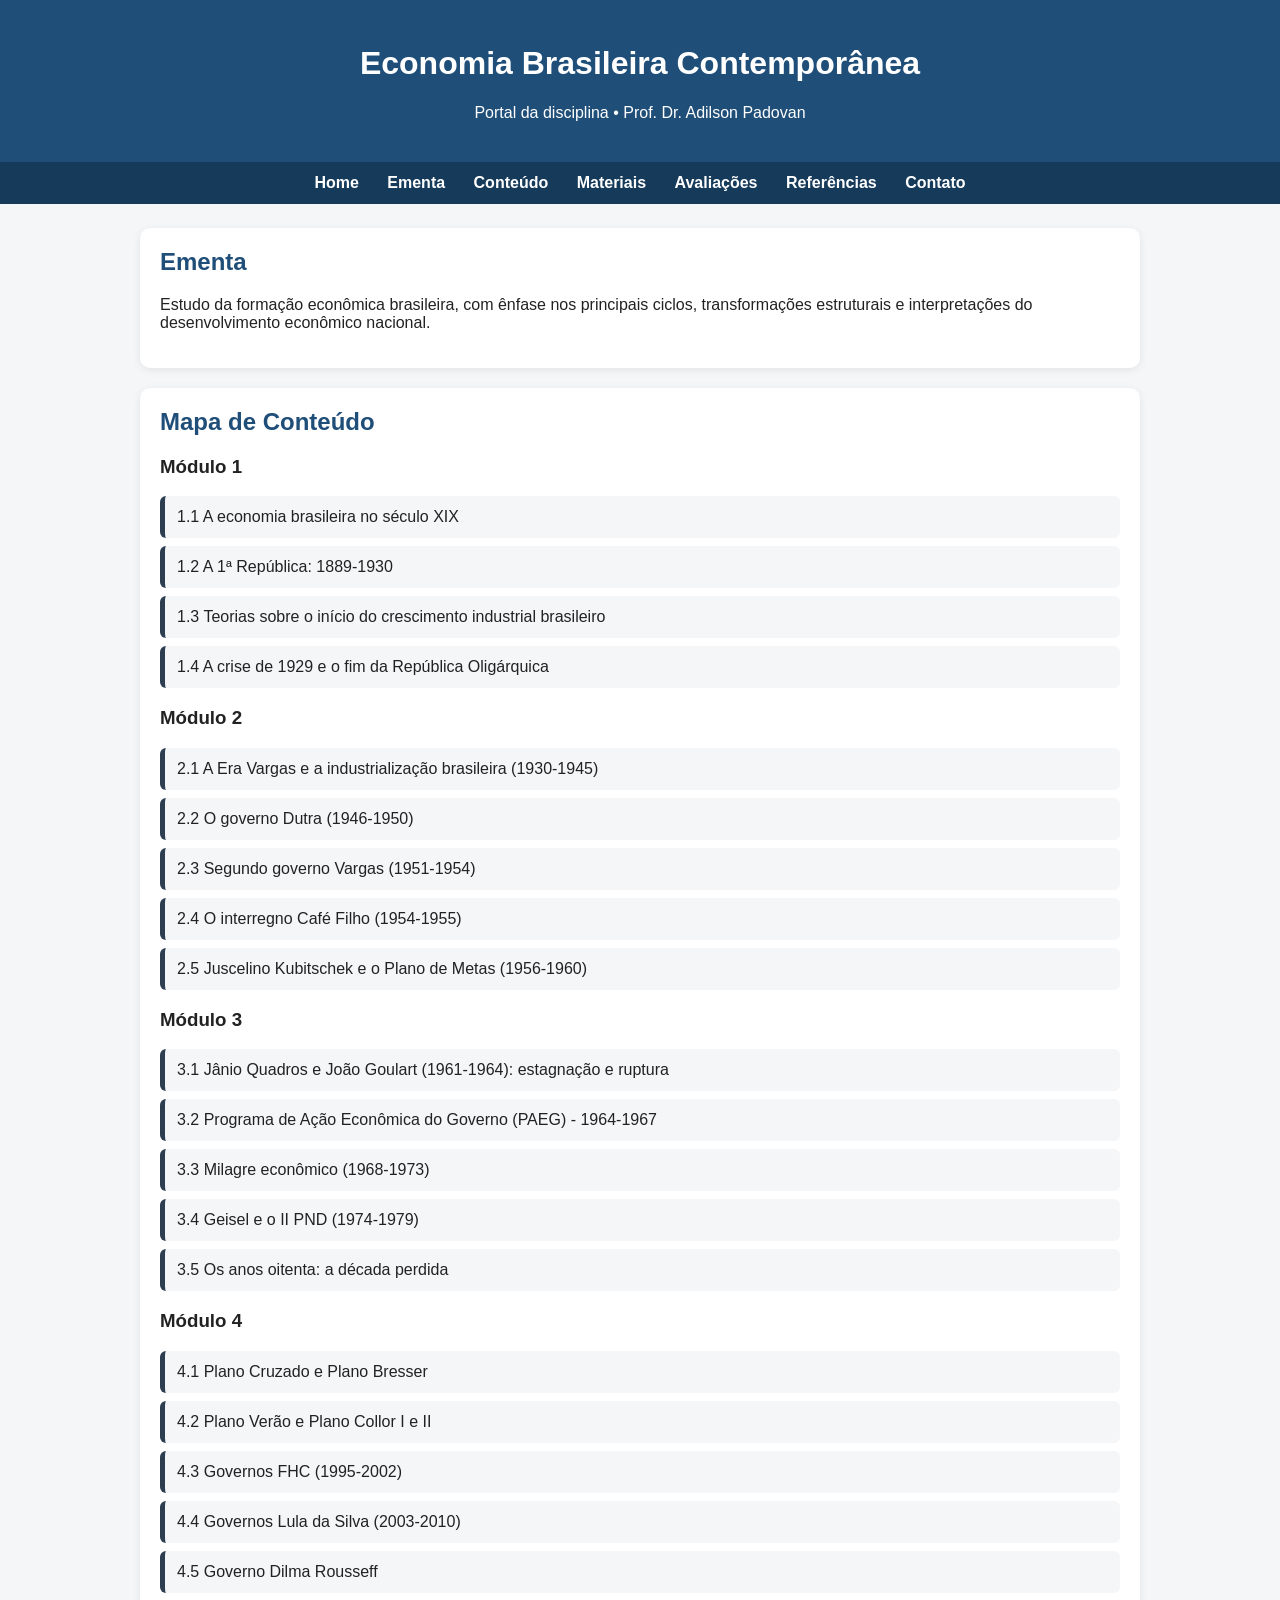
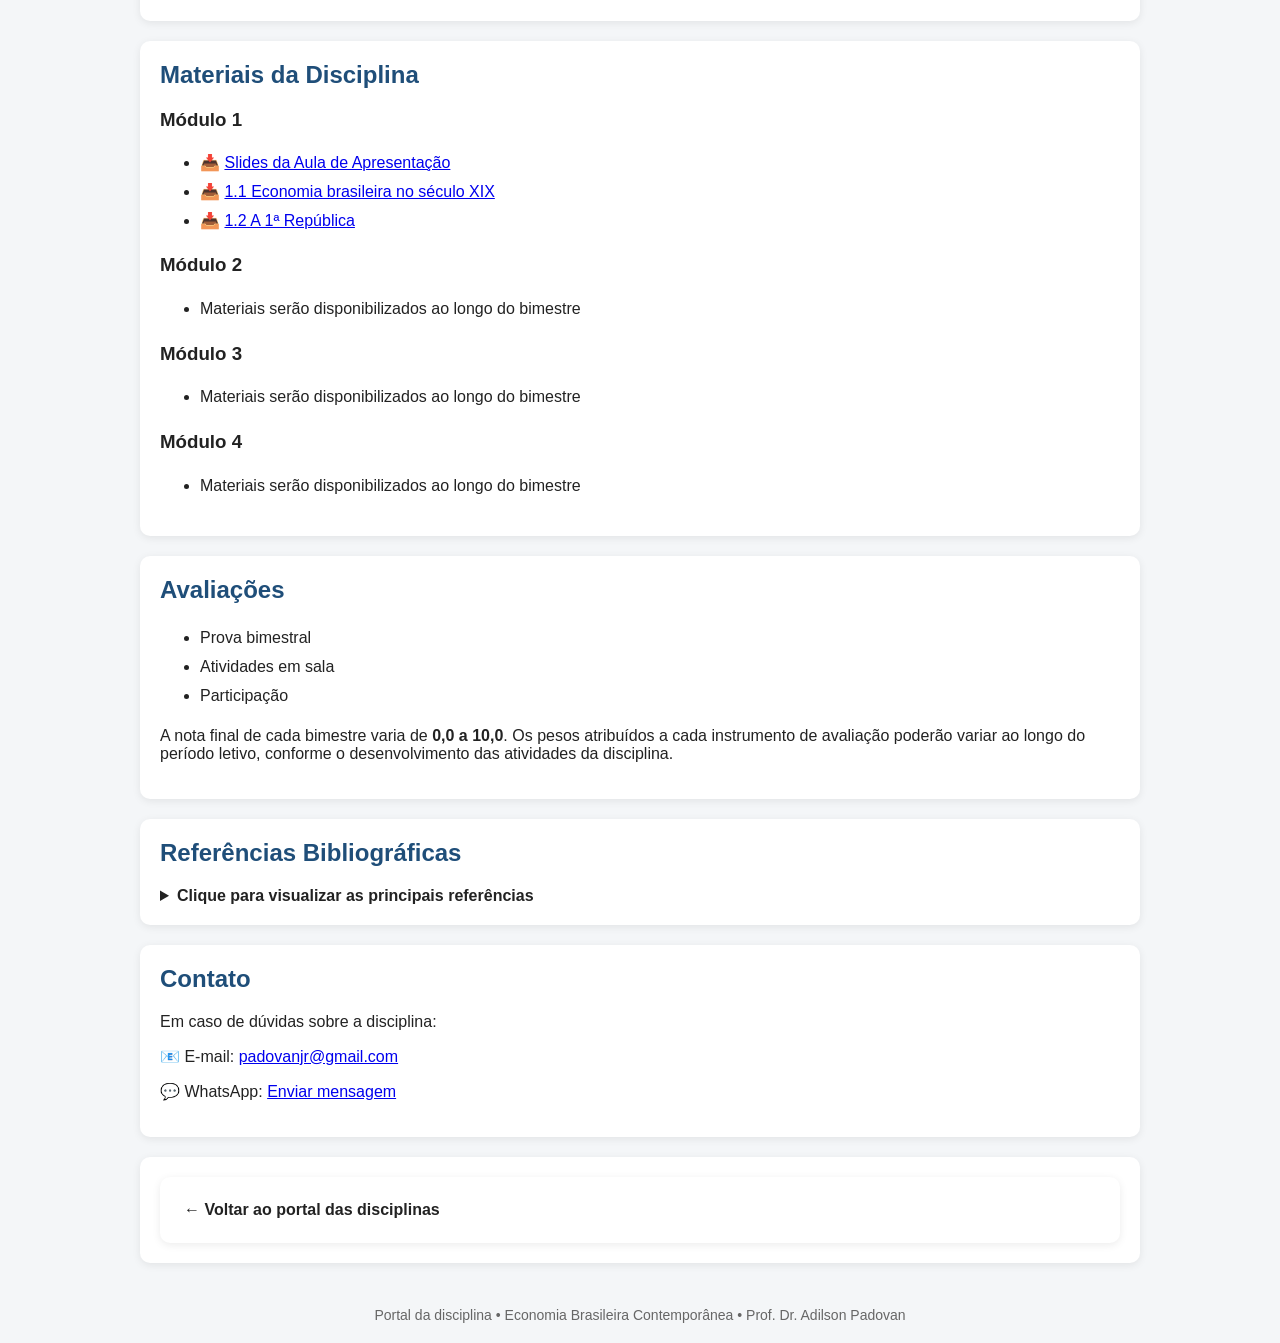
==== economia-brasileira-contemp/index.html @ 2e52ccab "Rename index.html to index.html" ====
<!DOCTYPE html>
<html lang="pt-BR">
<head>
  <meta charset="UTF-8">
  <meta name="viewport" content="width=device-width, initial-scale=1.0">
  <title>Economia Brasileira Contemporânea</title>
  <link rel="stylesheet" href="../style.css">
</head>
<body>

  <header>
    <h1>Economia Brasileira Contemporânea</h1>
    <p>Portal da disciplina • Prof. Dr. Adilson Padovan</p>
  </header>

  <nav>
    <a href="../index.html">Home</a>
    <a href="#ementa">Ementa</a>
    <a href="#conteudo">Conteúdo</a>
    <a href="#materiais">Materiais</a>
    <a href="#avaliacoes">Avaliações</a>
    <a href="#referencias">Referências</a>
    <a href="#contato">Contato</a>
  </nav>

  <main>

    <section id="ementa">
      <h2>Ementa</h2>
      <p>
        Estudo da formação econômica brasileira, com ênfase nos principais ciclos,
        transformações estruturais e interpretações do desenvolvimento econômico nacional.
      </p>
    </section>
    
    <section id="conteudo">
      <h2>Mapa de Conteúdo</h2>
    
      <h3>Módulo 1</h3>
      <div class="card">1.1 A economia brasileira no século XIX</div>
      <div class="card">1.2 A 1ª República: 1889-1930</div>
      <div class="card">1.3 Teorias sobre o início do crescimento industrial brasileiro</div>
      <div class="card">1.4 A crise de 1929 e o fim da República Oligárquica</div>
    
      <h3>Módulo 2</h3>
      <div class="card">2.1 A Era Vargas e a industrialização brasileira (1930-1945)</div>
      <div class="card">2.2 O governo Dutra (1946-1950)</div>
      <div class="card">2.3 Segundo governo Vargas (1951-1954)</div>
      <div class="card">2.4 O interregno Café Filho (1954-1955)</div>
      <div class="card">2.5 Juscelino Kubitschek e o Plano de Metas (1956-1960)</div>
    
      <h3>Módulo 3</h3>
      <div class="card">3.1 Jânio Quadros e João Goulart (1961-1964): estagnação e ruptura</div>
      <div class="card">3.2 Programa de Ação Econômica do Governo (PAEG) - 1964-1967</div>
      <div class="card">3.3 Milagre econômico (1968-1973)</div>
      <div class="card">3.4 Geisel e o II PND (1974-1979)</div>
      <div class="card">3.5 Os anos oitenta: a década perdida</div>
    
      <h3>Módulo 4</h3>
      <div class="card">4.1 Plano Cruzado e Plano Bresser</div>
      <div class="card">4.2 Plano Verão e Plano Collor I e II</div>
      <div class="card">4.3 Governos FHC (1995-2002)</div>
      <div class="card">4.4 Governos Lula da Silva (2003-2010)</div>
      <div class="card">4.5 Governo Dilma Rousseff</div>
    </section>
    
    <section id="materiais">
    <h2>Materiais da Disciplina</h2>
    
    <h3>Módulo 1</h3>
    <ul>
    <li>📥 <a href="materiais/aula_apresentacao_ecobr.pdf" download>Slides da Aula de Apresentação</a></li>
    <li>📥 <a href="materiais/aula1.pdf" download>1.1 Economia brasileira no século XIX</a></li>
    <li>📥 <a href="materiais/aula2.pdf" download>1.2 A 1ª República</a></li>
    </ul>
    
    <h3>Módulo 2</h3>
    <ul>
    <li>Materiais serão disponibilizados ao longo do bimestre</li>
    </ul>
    
    <h3>Módulo 3</h3>
    <ul>
    <li>Materiais serão disponibilizados ao longo do bimestre</li>
    </ul>
    
    <h3>Módulo 4</h3>
    <ul>
    <li>Materiais serão disponibilizados ao longo do bimestre</li>
    </ul>
    </section>

    <section id="avaliacoes">
      <h2>Avaliações</h2>
      <ul>
        <li>Prova bimestral</li>
        <li>Atividades em sala</li>
        <li>Participação</li>
      </ul>
    
      <p>
        A nota final de cada bimestre varia de <strong>0,0 a 10,0</strong>. 
        Os pesos atribuídos a cada instrumento de avaliação poderão variar 
        ao longo do período letivo, conforme o desenvolvimento das atividades da disciplina.
      </p>
    </section>
    
    <section id="referencias">
      <h2>Referências Bibliográficas</h2>

      <details>
        <summary><strong>Clique para visualizar as principais referências</strong></summary>

        <ul>
          <li>FURTADO, Celso. Formação Econômica do Brasil.</li>
          <li>PRADO JR., Caio. História Econômica do Brasil.</li>
          <li>GREMAUD, Amaury; VASCONCELLOS, Marco; TONETO JR., Rudinei. Economia Brasileira Contemporânea.</li>
        </ul>
        
        <p><em>Outras referências complementares, artigos e relatórios poderão ser indicados ao longo do semestre conforme a evolução da disciplina.</em></p>
      </details>
    </section>

    <section id="contato">
      <h2>Contato</h2>

      <p>
        Em caso de dúvidas sobre a disciplina:
      </p>

      <p>
        📧 E-mail:
        <a href="mailto:padovanjr@gmail.com">padovanjr@gmail.com</a>
      </p>

      <p>
        💬 WhatsApp: 
        <a href="https://wa.me/5544999999999" target="_blank">
        Enviar mensagem</a>
      </p>

    </section>

    <section>
      <a href="../index.html" class="disciplina-link">
        ← Voltar ao portal das disciplinas
      </a>
    </section>

  </main>

  <footer>
    Portal da disciplina • Economia Brasileira Contemporânea • Prof. Dr. Adilson Padovan
  </footer>

</body>
</html>
---- style.css ----
body {
  font-family: Arial, sans-serif;
  margin: 0;
  background: #f4f6f8;
  color: #222;
}

header {
  background: #1f4e79;
  color: white;
  padding: 24px;
  text-align: center;
}

nav {
  background: #163a5a;
  padding: 12px;
  text-align: center;
}

nav a {
  color: white;
  text-decoration: none;
  margin: 0 12px;
  font-weight: bold;
}

@media (max-width: 768px) {
  nav {
    flex-wrap: nowrap;
    justify-content: flex-start;
    overflow-x: auto;
    -webkit-overflow-scrolling: touch;
    white-space: nowrap;
    padding: 10px 12px;
    gap: 8px;
  }

  nav a {
    flex: 0 0 auto;
    font-size: 14px;
    padding: 8px 12px;
    border-radius: 20px;
  }
}

main {
  max-width: 1000px;
  margin: 24px auto;
  padding: 0 16px;
}

section {
  background: white;
  padding: 20px;
  margin-bottom: 20px;
  border-radius: 10px;
  box-shadow: 0 2px 8px rgba(0,0,0,0.08);
}

h2 {
  color: #1f4e79;
  margin-top: 0;
}

ul {
  line-height: 1.8;
}

.card{
  background:#f4f6f8;
  padding:12px;
  margin:8px 0;
  border-left:5px solid #2c3e50;
  border-radius:6px;
}

.subcard{
  background:#fafafa;
  padding:10px;
  margin:6px 0 6px 25px;
  border-left:4px solid #6c8ebf;
  border-radius:6px;
  font-size:0.95em;
  font-style: italic;
}

footer {
  text-align: center;
  padding: 20px;
  color: #666;
  font-size: 14px;
}

.grid-disciplinas {
  display: grid;
  grid-template-columns: repeat(auto-fit, minmax(240px, 1fr));
  gap: 20px;
}

.disciplina-link {
  display: block;
  background: white;
  padding: 24px;
  border-radius: 10px;
  box-shadow: 0 2px 8px rgba(0,0,0,0.08);
  text-decoration: none;
  color: #222;
  font-weight: bold;
  transition: transform 0.2s ease;
}

.disciplina-link:hover {
  transform: translateY(-3px);
}
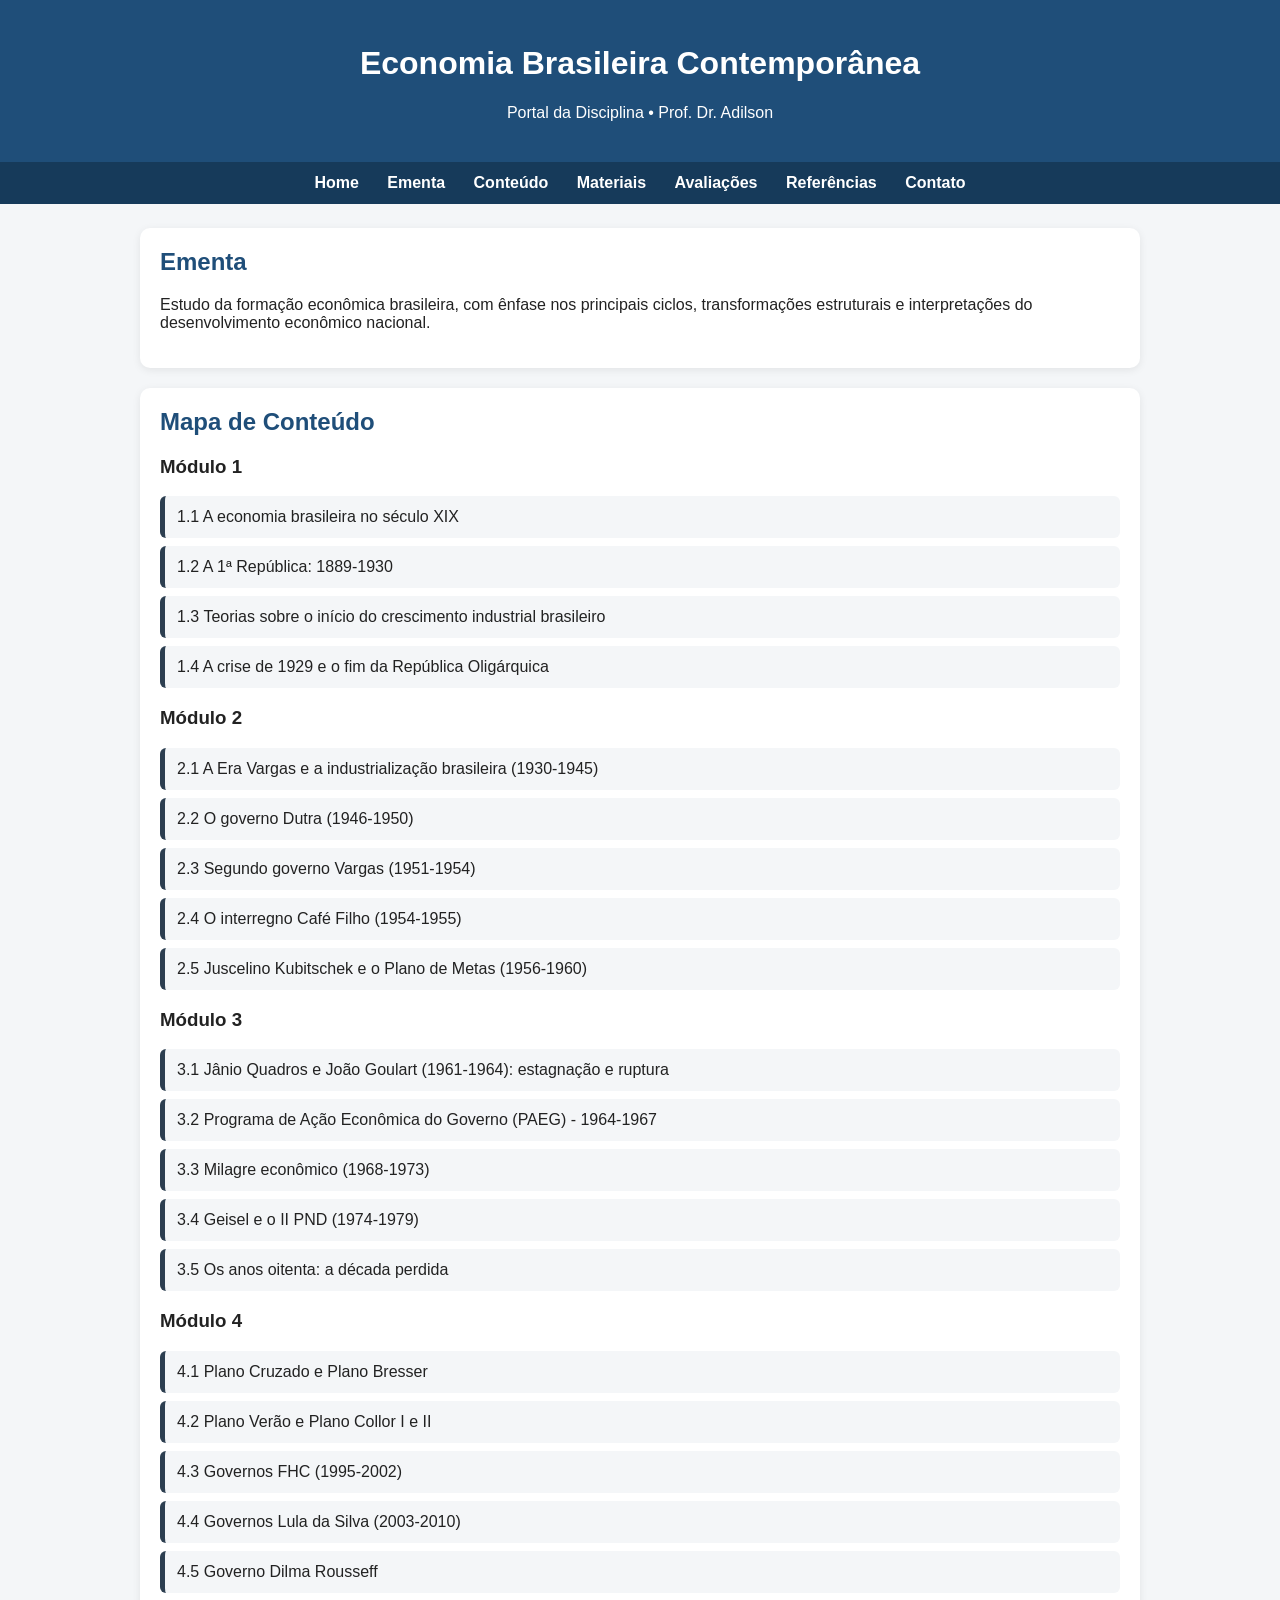
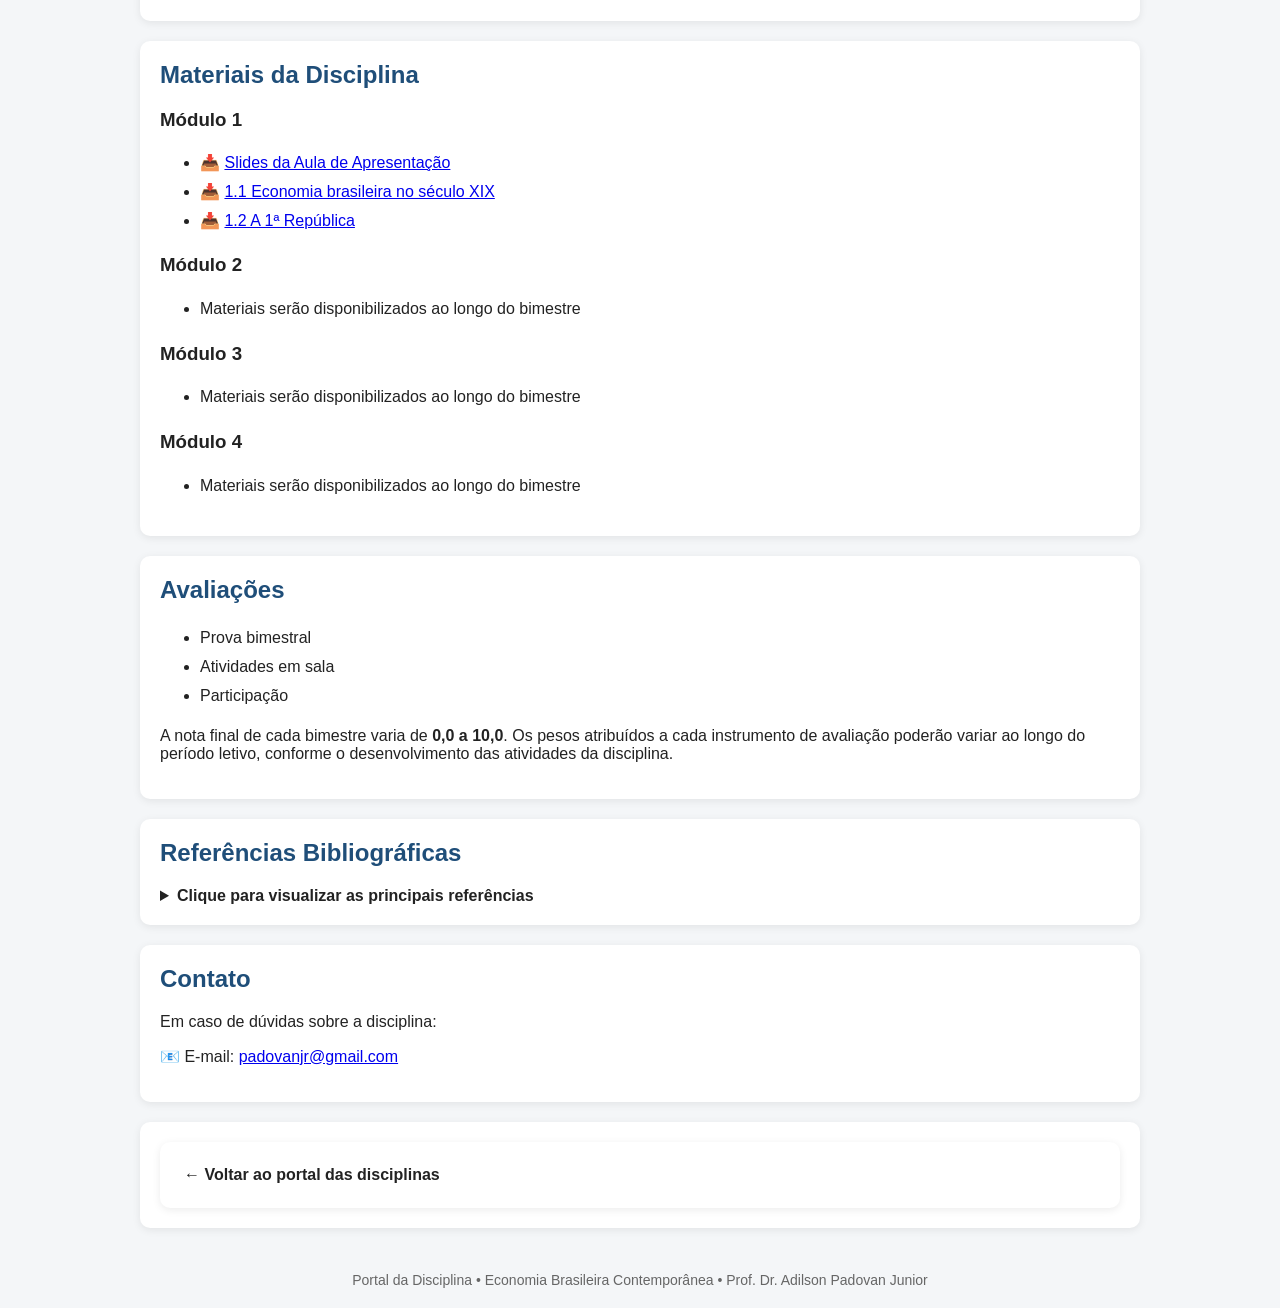
==== commit 92a4d840: "Update index.html" ====
--- a/economia-brasileira-contemp/index.html
+++ b/economia-brasileira-contemp/index.html
@@ -10,7 +10,7 @@
 
   <header>
     <h1>Economia Brasileira Contemporânea</h1>
-    <p>Portal da disciplina • Prof. Dr. Adilson Padovan</p>
+    <p>Portal da Disciplina • Prof. Dr. Adilson</p>
   </header>
 
   <nav>
@@ -132,13 +132,13 @@
         📧 E-mail:
         <a href="mailto:padovanjr@gmail.com">padovanjr@gmail.com</a>
       </p>
-
+      <!--
       <p>
         💬 WhatsApp: 
         <a href="https://wa.me/5544999999999" target="_blank">
         Enviar mensagem</a>
       </p>
-
+      -->
     </section>
 
     <section>
@@ -150,7 +150,7 @@
   </main>
 
   <footer>
-    Portal da disciplina • Economia Brasileira Contemporânea • Prof. Dr. Adilson Padovan
+    Portal da Disciplina • Economia Brasileira Contemporânea • Prof. Dr. Adilson Padovan Junior
   </footer>
 
 </body>
